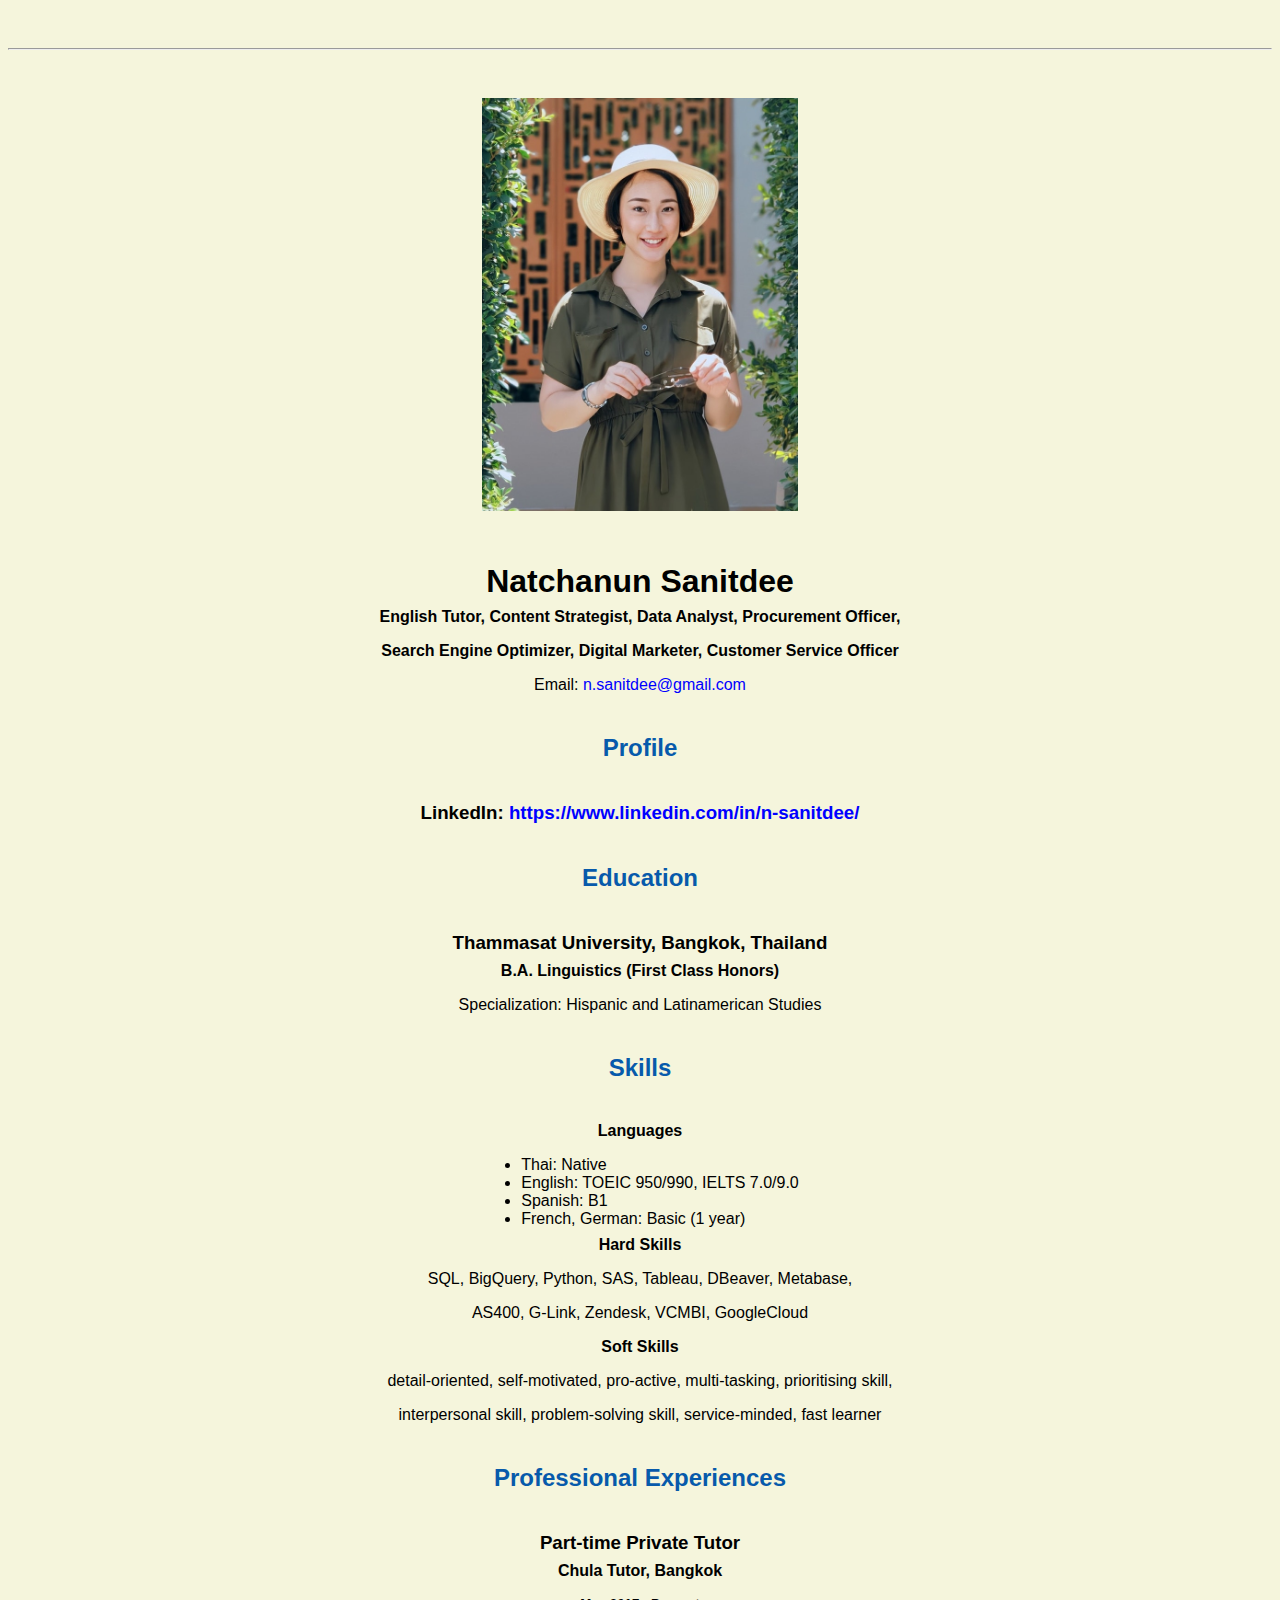
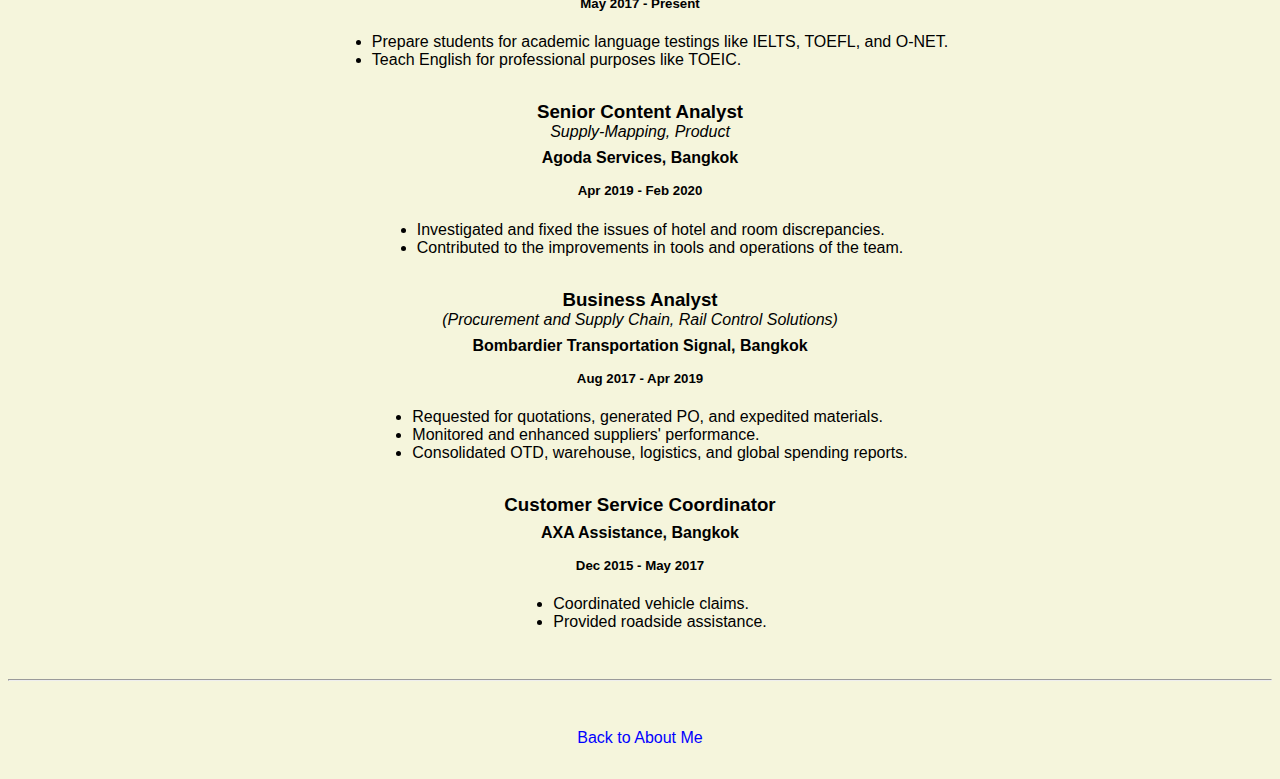
==== resume.html @ cc5cd9ab "Update resume.html" ====
<!doctype html>

<!-- this is a comment for human! -->

<html lang="en">

  <header>
    <title>Natchanun Sanitdee's Resume</title>
    <link rel="stylesheet" href="css/master.css">
    <link rel="FaviconIcon" href="favicon.ico" type="image/x-icon">
    <link rel="shortcut" href="favicon.ico" type="image/x-icon">
    <meta name="viewport" content="width-device-width, initial-scale=1, shrink-to-fit=no">
    <meta name="name" content="Natchanun Sanitdee's Resume">
  </header>

  <body>
    <hr>

    <img src="images/headshot1.jpg" alt="Picture" width="25%">

    <h1>Natchanun Sanitdee</h1>
    <h4>English Tutor, Content Strategist, Data Analyst, Procurement Officer,</h4>
    <h4>Search Engine Optimizer, Digital Marketer, Customer Service Officer</h4>

    <p>Email: <a href="mailto:n.sanitdee@gmail.com" target="_blank">n.sanitdee@gmail.com</a></p>
    <!-- don't post physical address, personal phone number or other personal information on the web! -->

    <h2>Profile</h2>
      <h3>LinkedIn: <a href="https://www.linkedin.com/in/n-sanitdee/" target="_blank">https://www.linkedin.com/in/n-sanitdee/</a></h3>

    <h2>Education</h2>

    <h3>Thammasat University, Bangkok, Thailand</h3>
    <h4>B.A. Linguistics (First Class Honors)</h4>
    <p>Specialization: Hispanic and Latinamerican Studies</p>
    
    <h2>Skills</h2>
    <h4>Languages</h4>  
     <ul>
        <li>Thai:           Native</li>
        <li>English:        TOEIC 950/990, IELTS 7.0/9.0</li>
        <li>Spanish:        B1</li>
        <li>French, German: Basic (1 year)</li>
    </ul>
    
    <h4>Hard Skills</h4>
    <p>SQL, BigQuery, Python, SAS, Tableau, DBeaver, Metabase,</p>
    <p>AS400, G-Link, Zendesk, VCMBI, GoogleCloud</p>
    
    <h4>Soft Skills</h4>
    <p>detail-oriented, self-motivated, pro-active, multi-tasking, prioritising skill,</p>
    <p>interpersonal skill, problem-solving skill, service-minded, fast learner</p>
    
    <h2>Professional Experiences</h2>

    <h3>Part-time Private Tutor</h3>
    <h4>Chula Tutor, Bangkok</h4>
    <h5>May 2017 - Present</h5>
      <ul>
        <li>Prepare students for academic language testings like IELTS, TOEFL, and O-NET.</li>
        <li>Teach English for professional purposes like TOEIC.</li>
      </ul>

    <h3>Senior Content Analyst</h3>
    <i>Supply-Mapping, Product</i>
    <h4>Agoda Services, Bangkok</h4>
    <h5>Apr 2019 - Feb 2020</h5>
      <ul>
        <li>Investigated and fixed the issues of hotel and room discrepancies.</li>
        <li>Contributed to the improvements in tools and operations of the team.</li>
      </ul>
    
       <h3>Business Analyst</h3>
    <i>(Procurement and Supply Chain, Rail Control Solutions)</i>
    <h4>Bombardier Transportation Signal, Bangkok</h4>
    <h5>Aug 2017 - Apr 2019</h5>
      <ul>
        <li>Requested for quotations, generated PO, and expedited materials.</li>
        <li>Monitored and enhanced suppliers' performance.</li>
        <li>Consolidated OTD, warehouse, logistics, and global spending reports.</li>
      </ul>
    
        <h3>Customer Service Coordinator</h3>
    <h4>AXA Assistance, Bangkok</h4>
    <h5>Dec 2015 - May 2017</h5>
      <ul>
        <li>Coordinated vehicle claims.</li>
        <li>Provided roadside assistance.</li>
      </ul>
    
  </body>

  <footer>
  <hr>
  <p><a href="index.html">Back to About Me</a><p>
  </footer>

</html>
---- css/master.css ----
/* Cascading stylesheet for the website */

/* Text inside these asterisks and slashes are comments for human */

  a {
    color: blue; /* set the text color to blue here */
    text-decoration: none; /* This means we do not want hyperlinks to be underlined */
  }

  a:hover {
    color: red; /* set the text color to red here */
    text-decoration: none; /* This means we do not want hyperlinks to be underlined */
  }

  body {
    background-color: beige; /* set the background color here */
    color: black; /* set the text color to black here */
    font-family: sans-serif, Arial, Helvetica; /* set the font here */
    text-align: center; /* set the text alignment here */
   }

  footer {
    margin-top: 2rem;
    margin-bottom: 2rem;
  }

  h1 {
    margin-bottom: 0.5rem;
    margin-top: 3rem;
   }

  h2 {
    color: #075AAB; /* set the text color of to #075AAB here */
    /* set both the bottom margin and top margin to 2.5rem here */
    margin-bottom: 2.5rem;
    margin-top: 2.5rem;
   }

  h3 {
    margin-bottom: 0;
    margin-top: 2rem;
  }

  h4 {
    margin-bottom: 1rem;
    margin-top: 0.5rem;
  }

  h5 {
    margin-top: 0.5rem;
  }

  hr {
    margin-bottom: 3rem;
    margin-top: 3rem;
  }

  /* this controls how the bullet points in the resume page looks */
  ul {
    display: table;
    margin: 0 auto;
    text-align: left;
  }
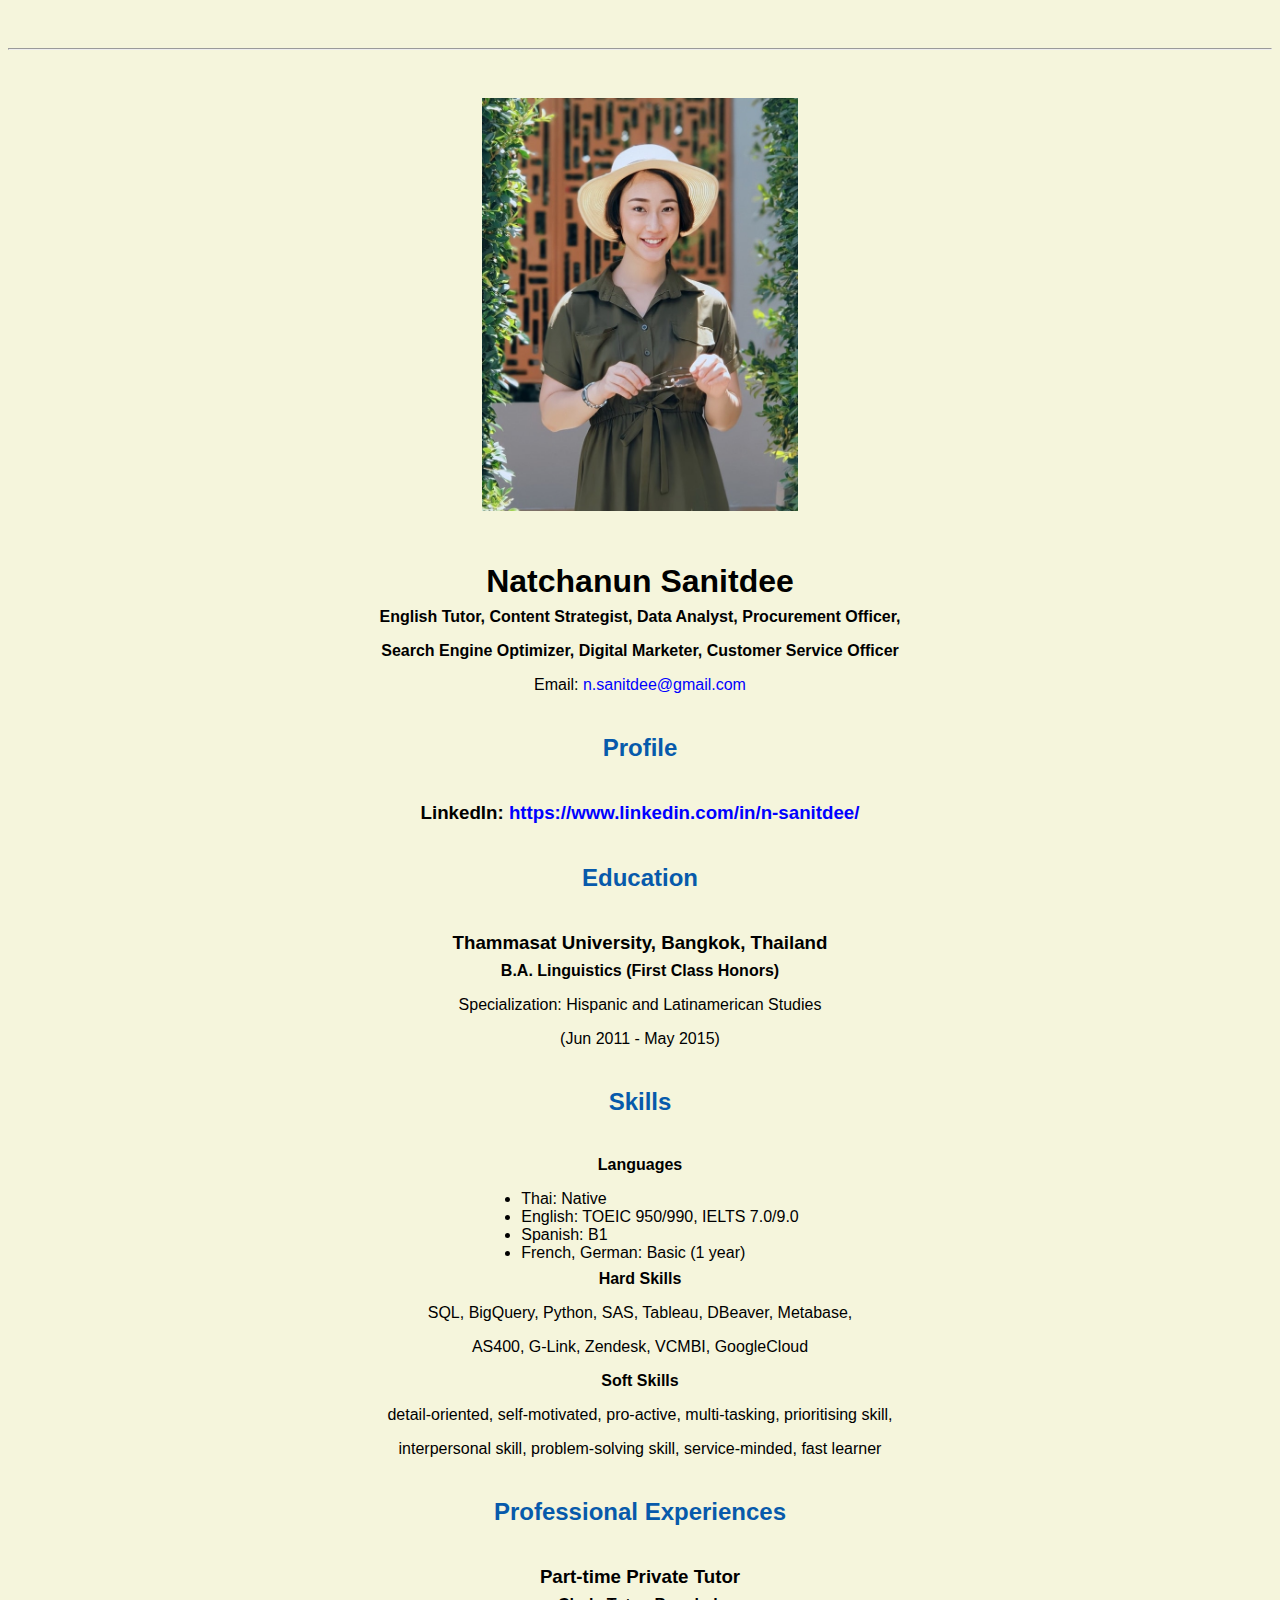
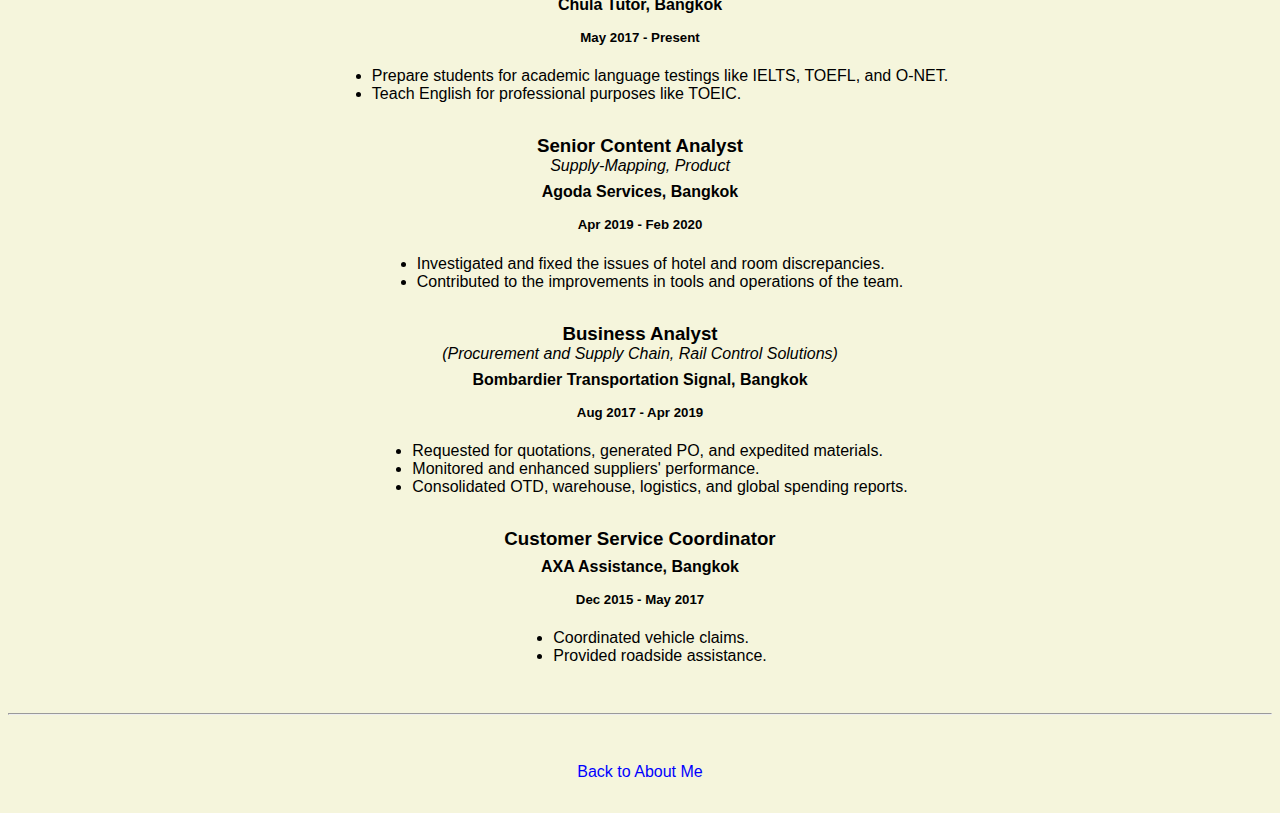
==== commit d9d92439: "Update resume.html" ====
--- a/resume.html
+++ b/resume.html
@@ -33,6 +33,7 @@
     <h3>Thammasat University, Bangkok, Thailand</h3>
     <h4>B.A. Linguistics (First Class Honors)</h4>
     <p>Specialization: Hispanic and Latinamerican Studies</p>
+    <p>(Jun 2011 - May 2015)</P>
     
     <h2>Skills</h2>
     <h4>Languages</h4>  
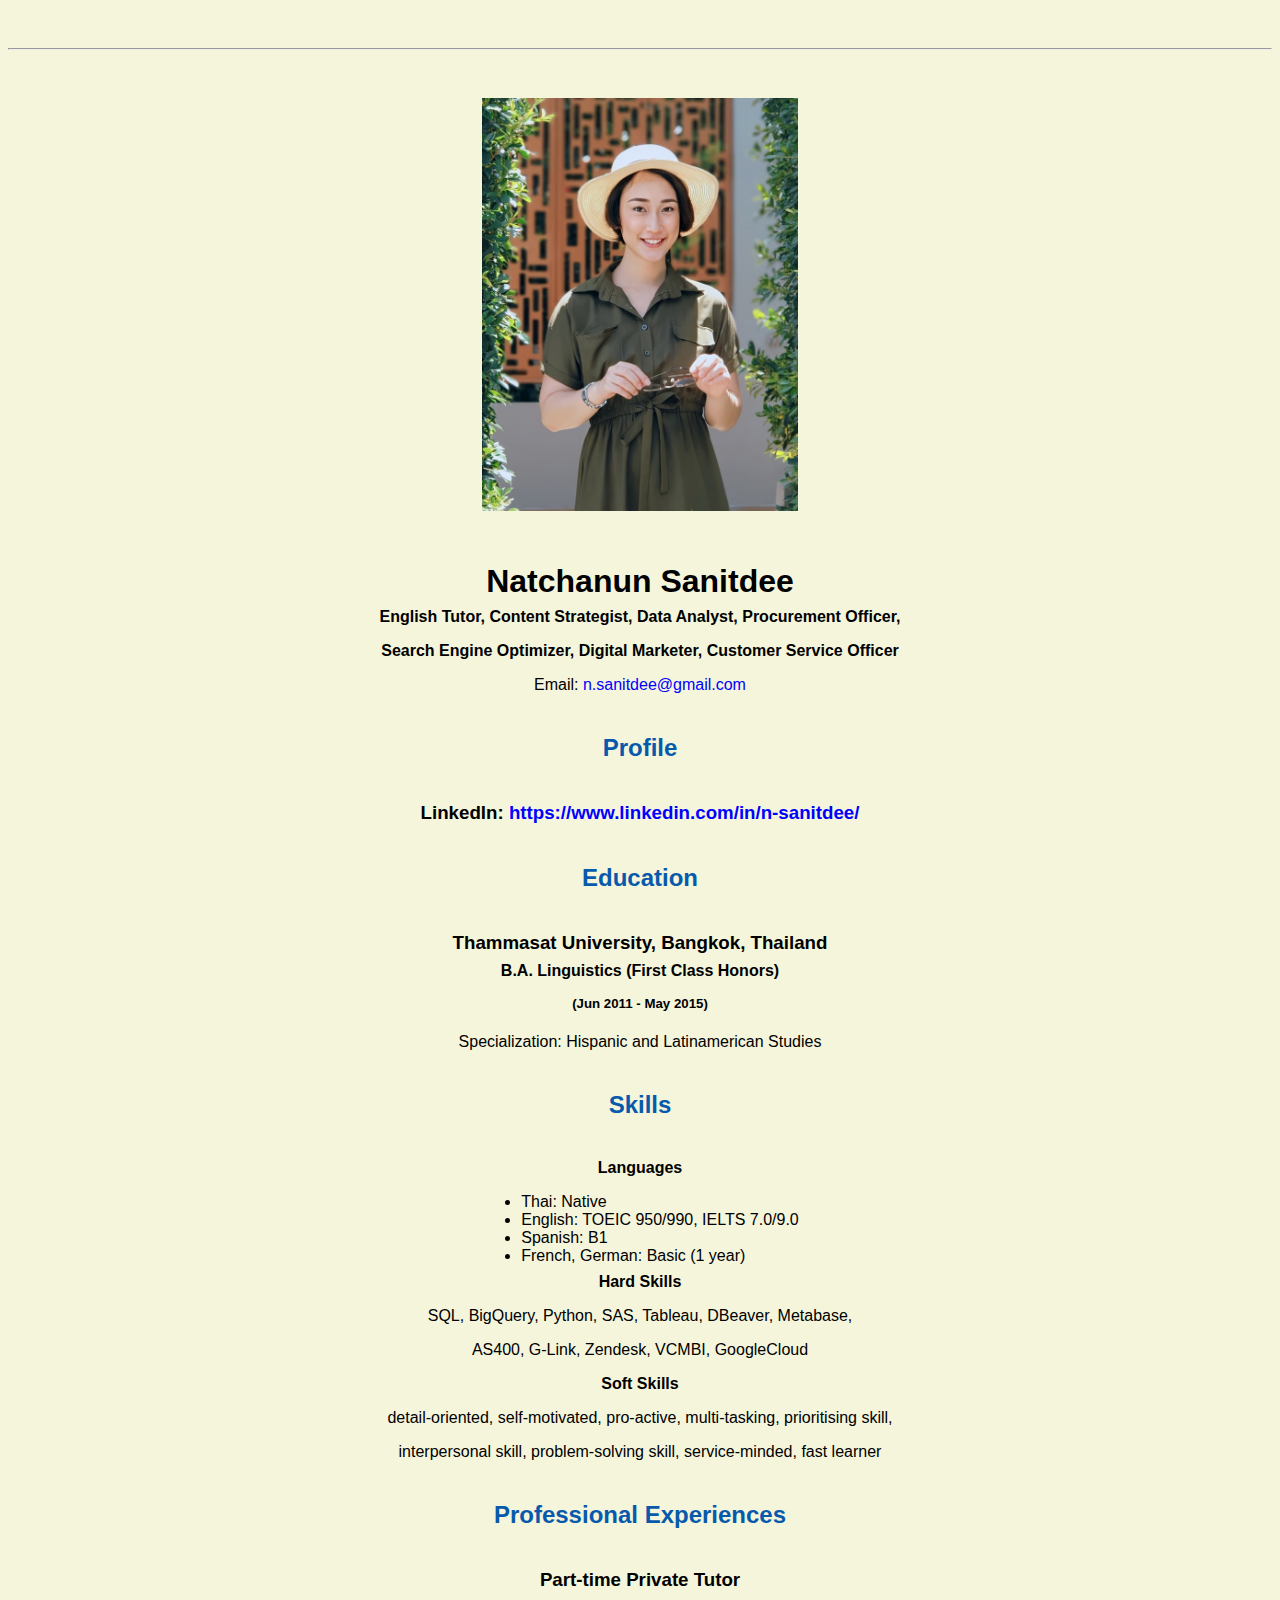
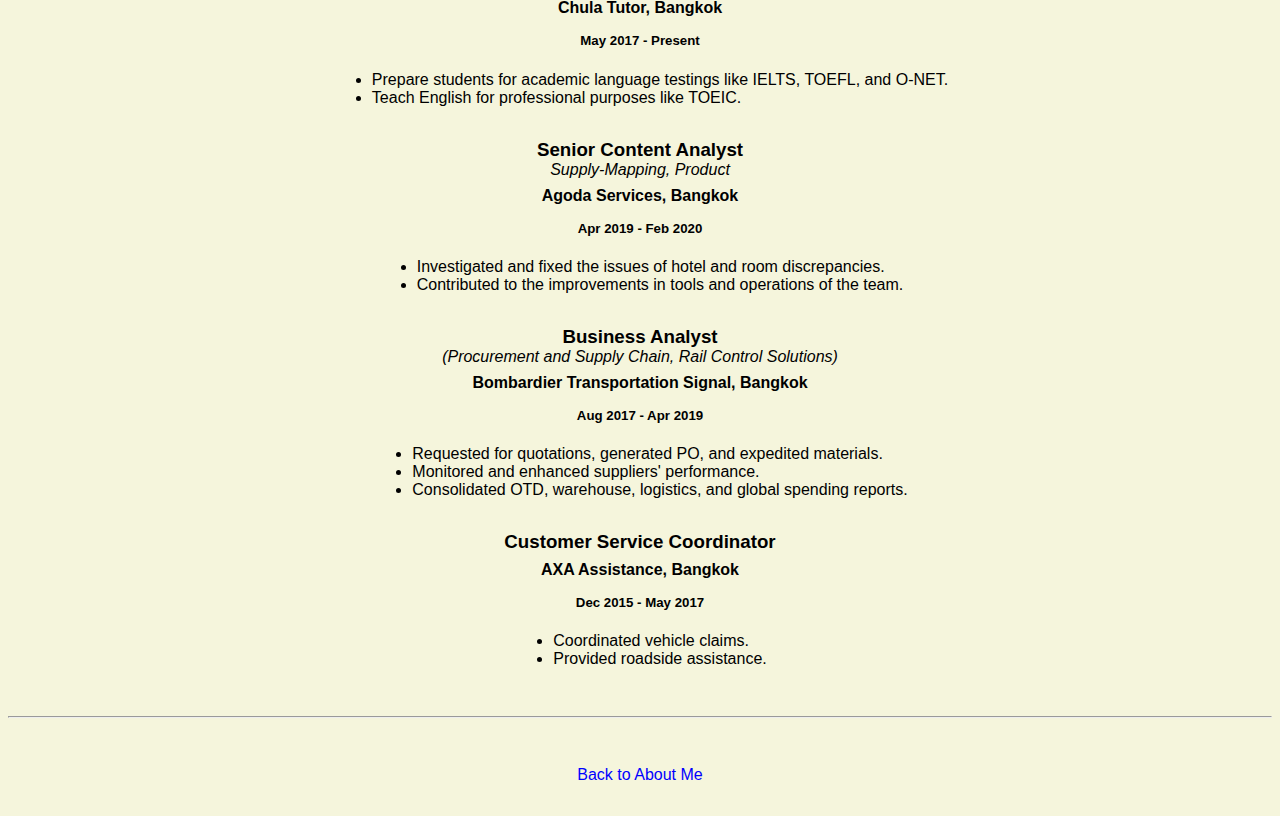
==== commit d6f6e9d7: "Update resume.html" ====
--- a/resume.html
+++ b/resume.html
@@ -32,8 +32,8 @@
 
     <h3>Thammasat University, Bangkok, Thailand</h3>
     <h4>B.A. Linguistics (First Class Honors)</h4>
+    <h5>(Jun 2011 - May 2015)</h5>
     <p>Specialization: Hispanic and Latinamerican Studies</p>
-    <p>(Jun 2011 - May 2015)</P>
     
     <h2>Skills</h2>
     <h4>Languages</h4>  
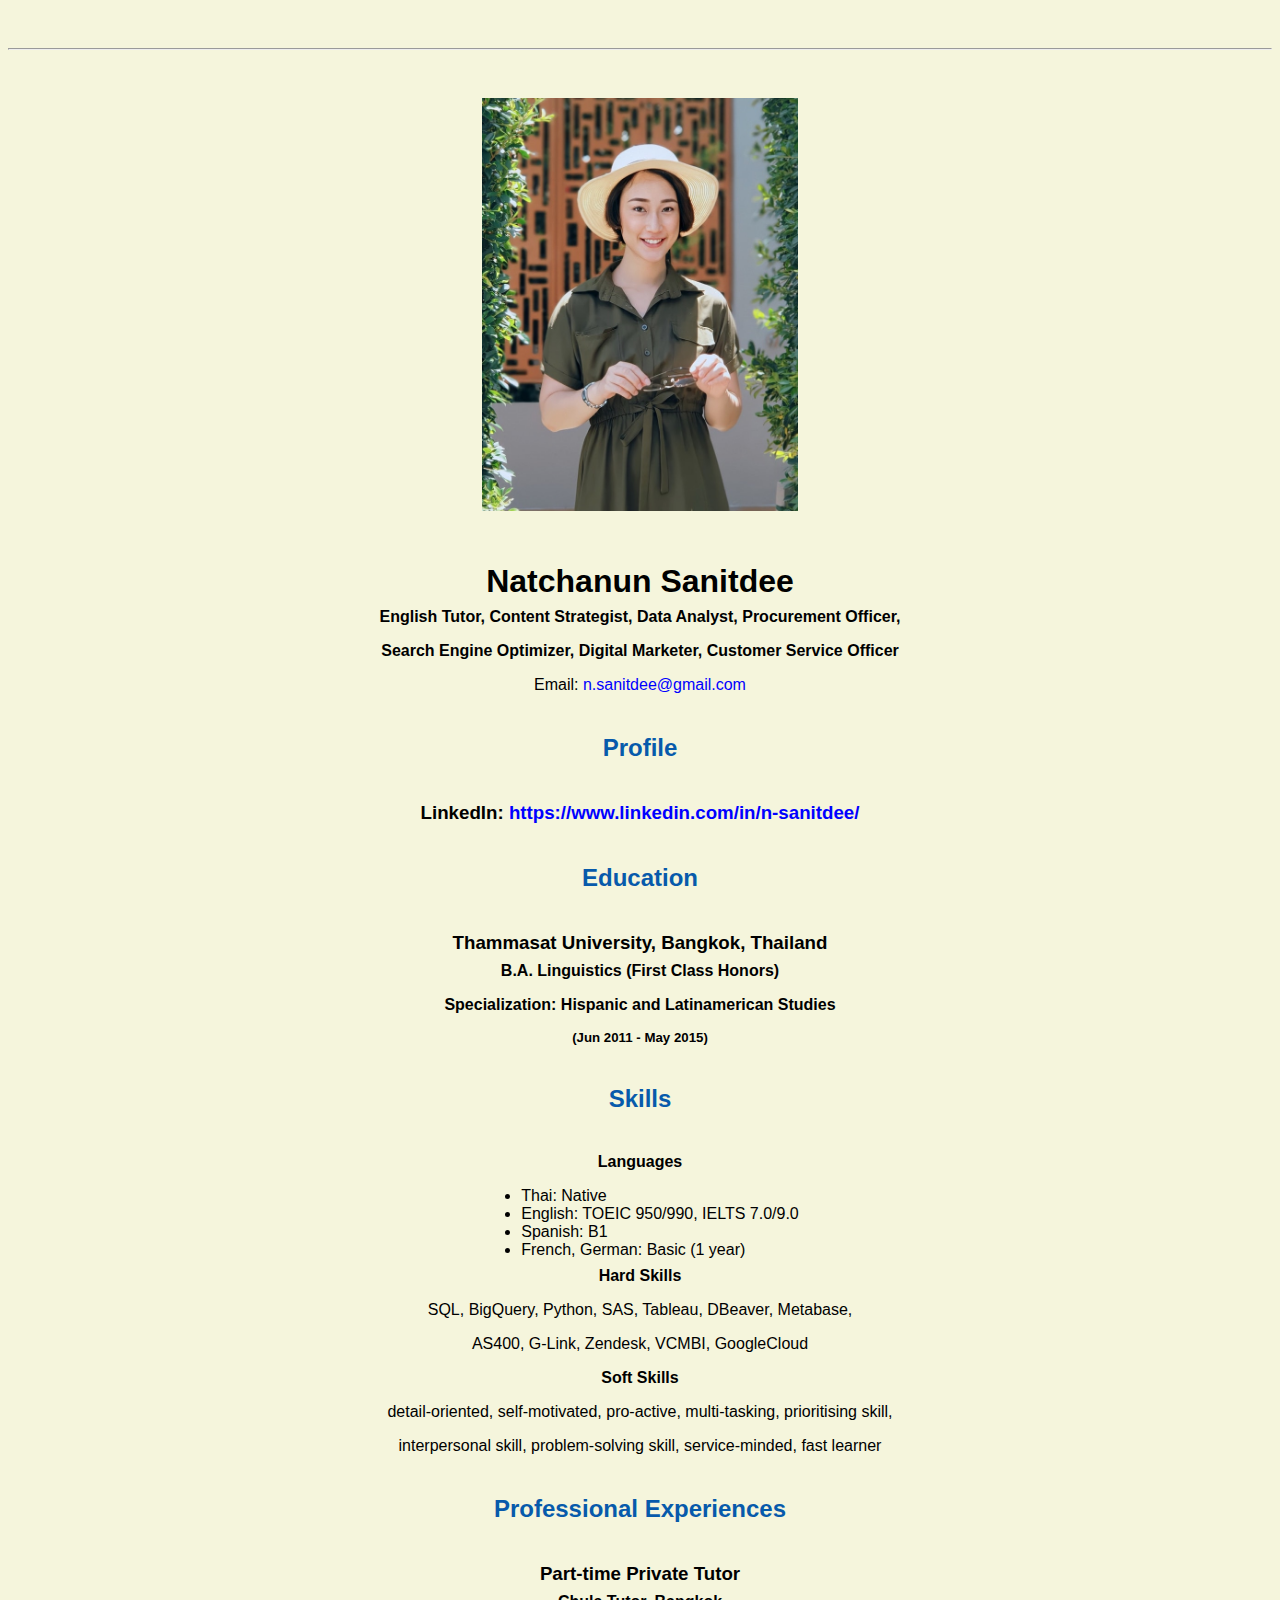
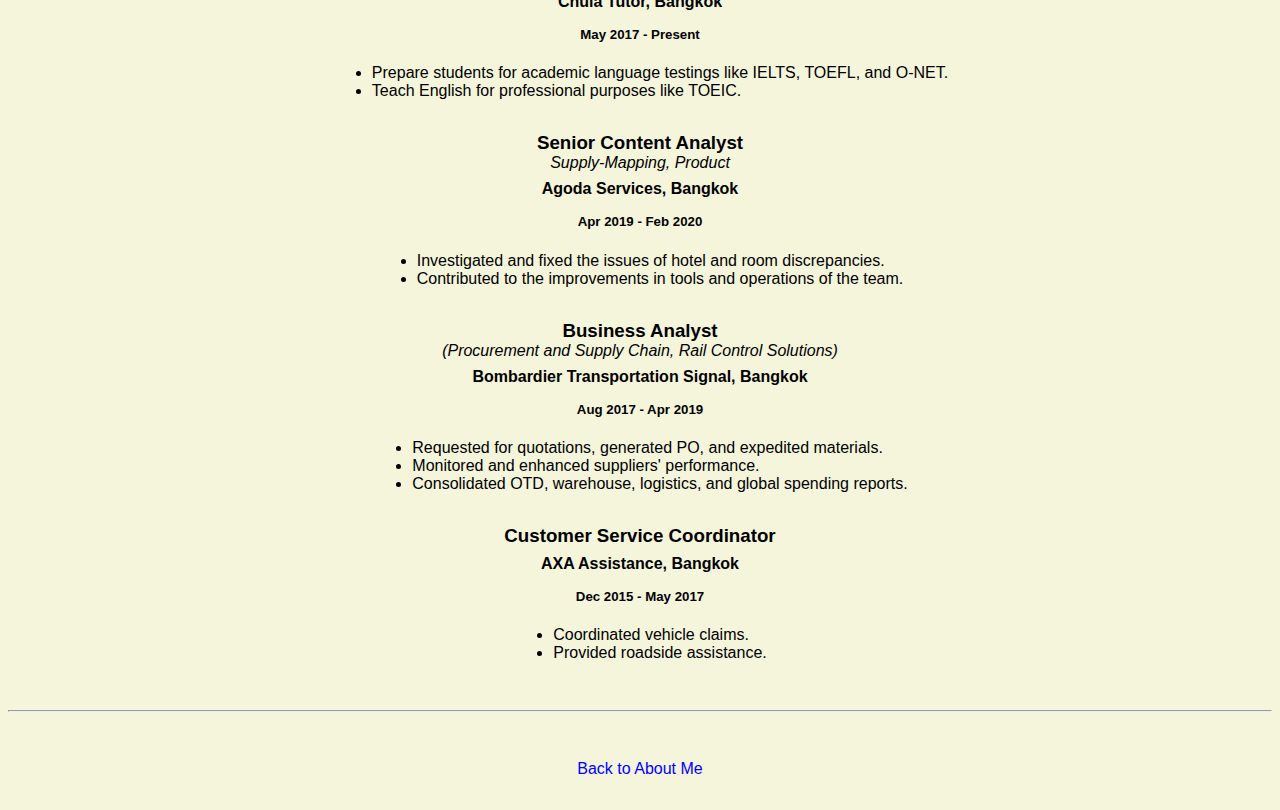
==== commit 1a5a91a8: "Update resume.html" ====
--- a/resume.html
+++ b/resume.html
@@ -32,8 +32,9 @@
 
     <h3>Thammasat University, Bangkok, Thailand</h3>
     <h4>B.A. Linguistics (First Class Honors)</h4>
+    <h4>Specialization: Hispanic and Latinamerican Studies</h4>
     <h5>(Jun 2011 - May 2015)</h5>
-    <p>Specialization: Hispanic and Latinamerican Studies</p>
+ 
     
     <h2>Skills</h2>
     <h4>Languages</h4>  
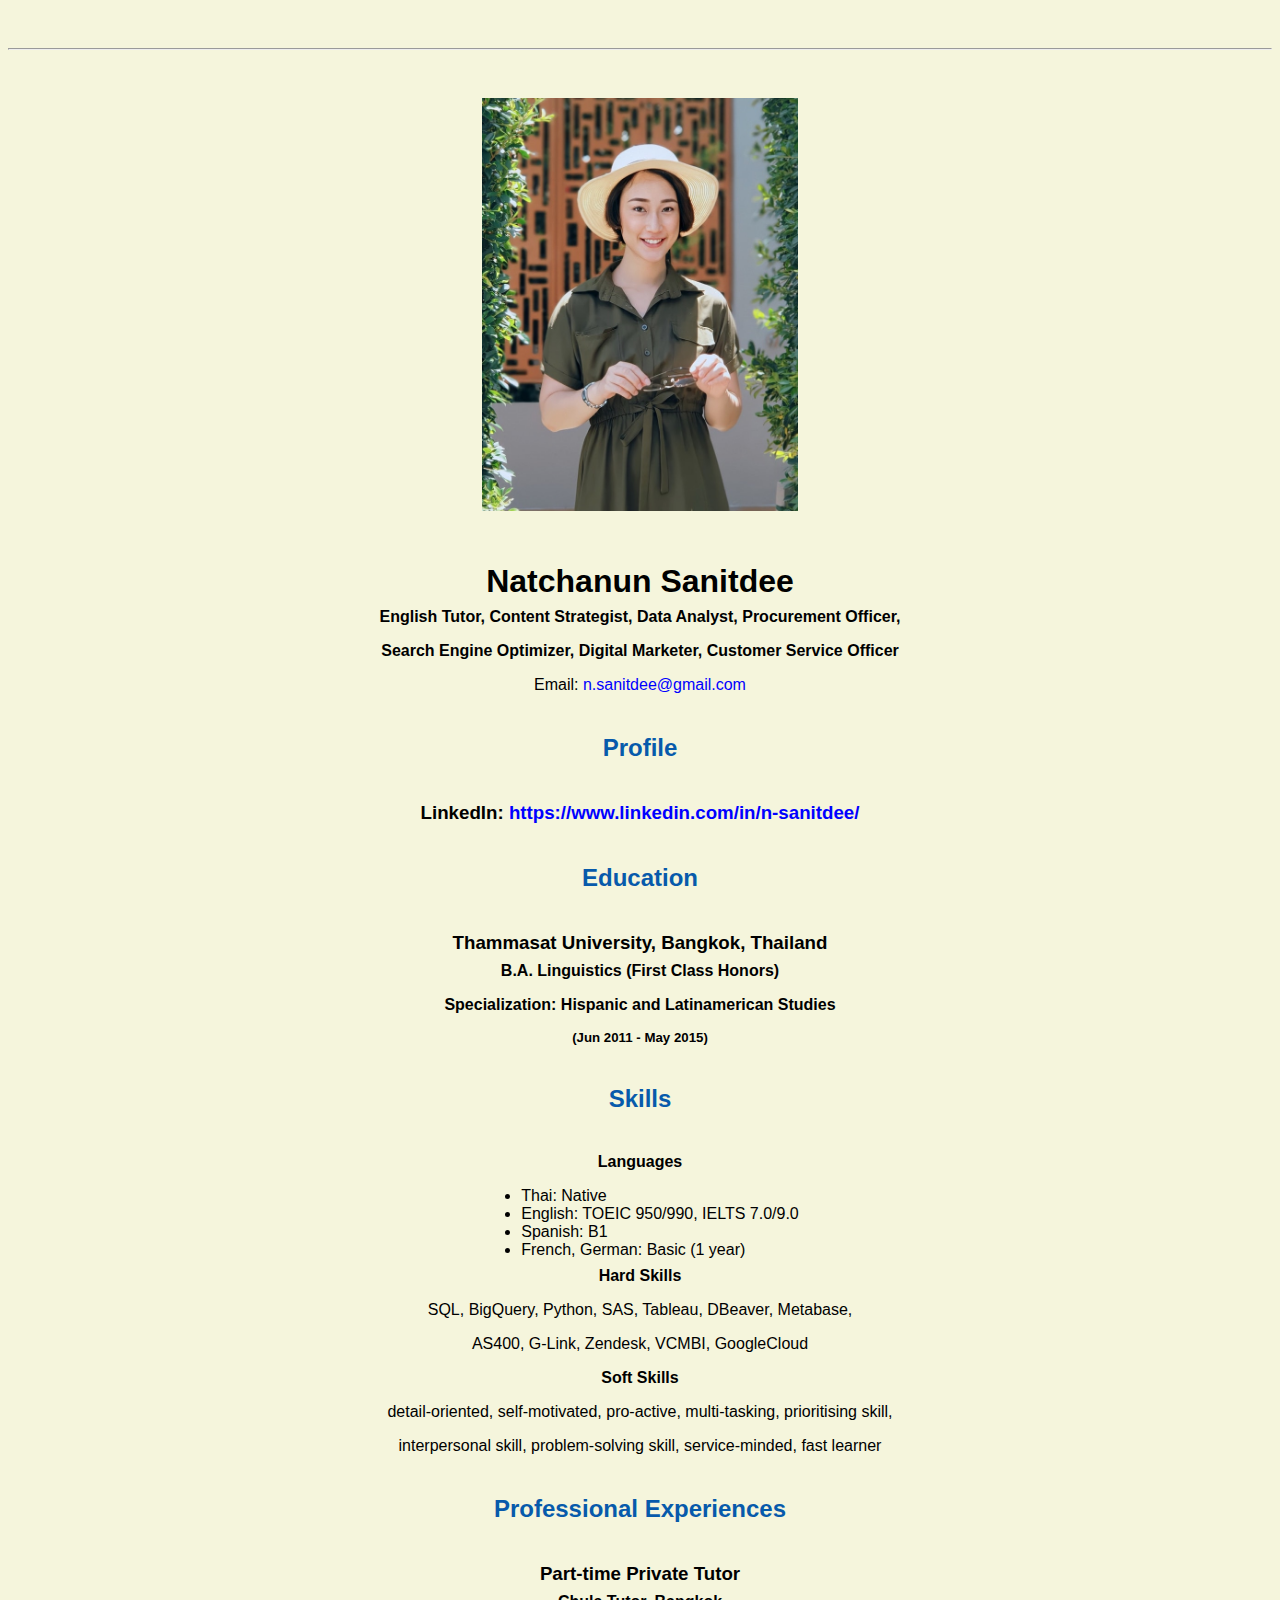
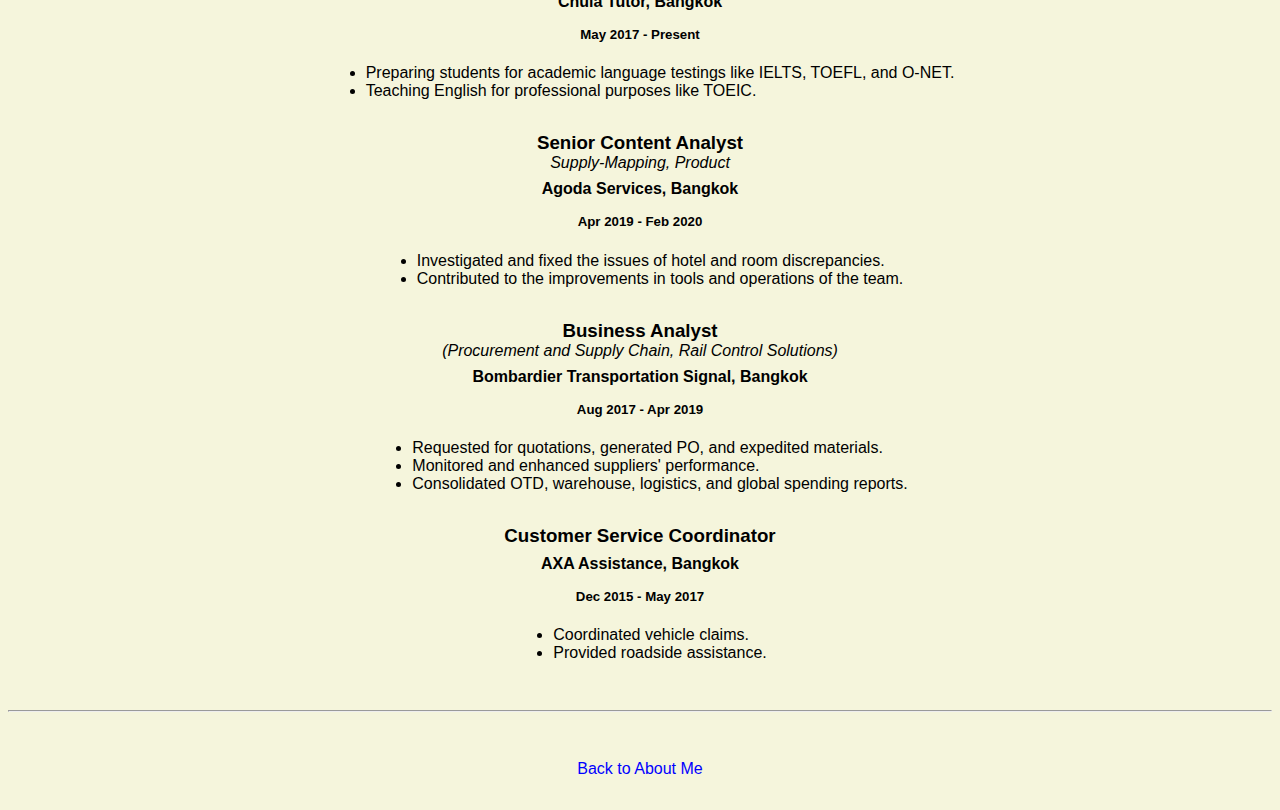
==== commit fef77a3c: "Update resume.html" ====
--- a/resume.html
+++ b/resume.html
@@ -59,8 +59,8 @@
     <h4>Chula Tutor, Bangkok</h4>
     <h5>May 2017 - Present</h5>
       <ul>
-        <li>Prepare students for academic language testings like IELTS, TOEFL, and O-NET.</li>
-        <li>Teach English for professional purposes like TOEIC.</li>
+        <li>Preparing students for academic language testings like IELTS, TOEFL, and O-NET.</li>
+        <li>Teaching English for professional purposes like TOEIC.</li>
       </ul>
 
     <h3>Senior Content Analyst</h3>
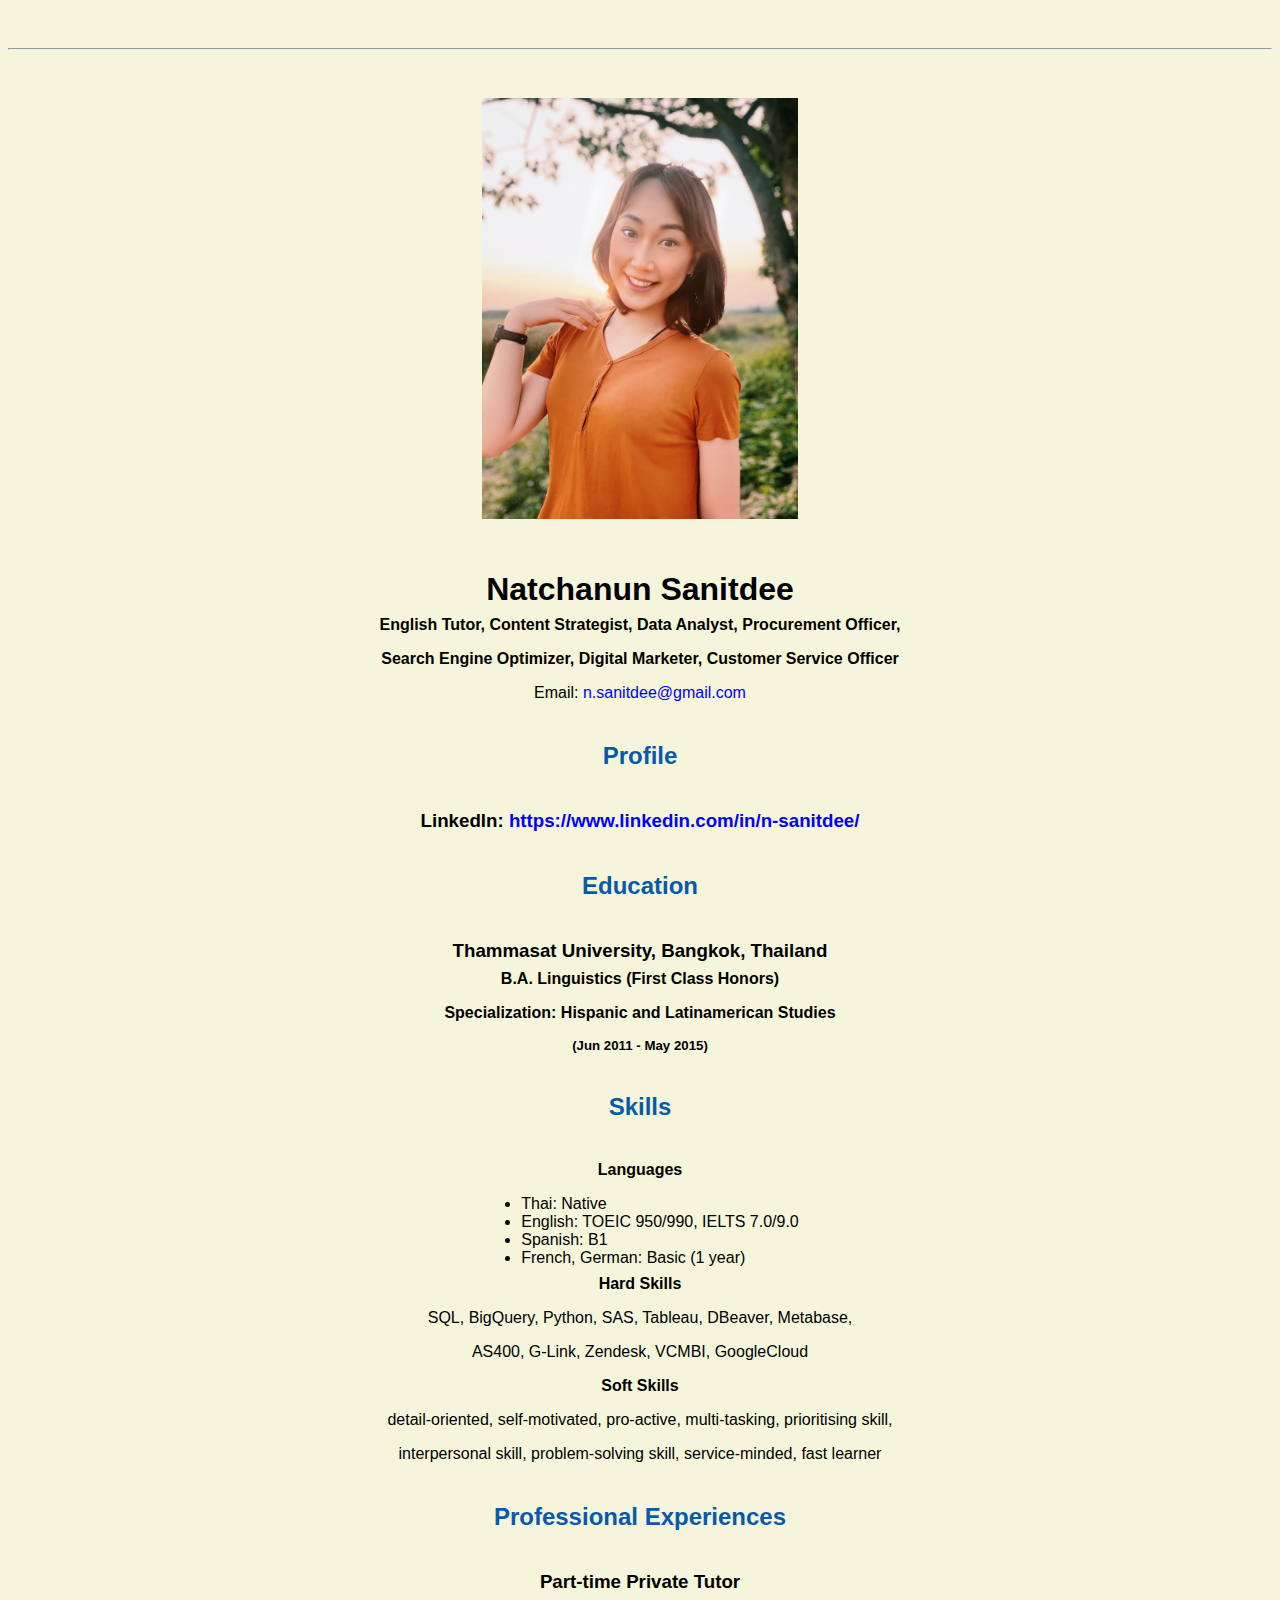
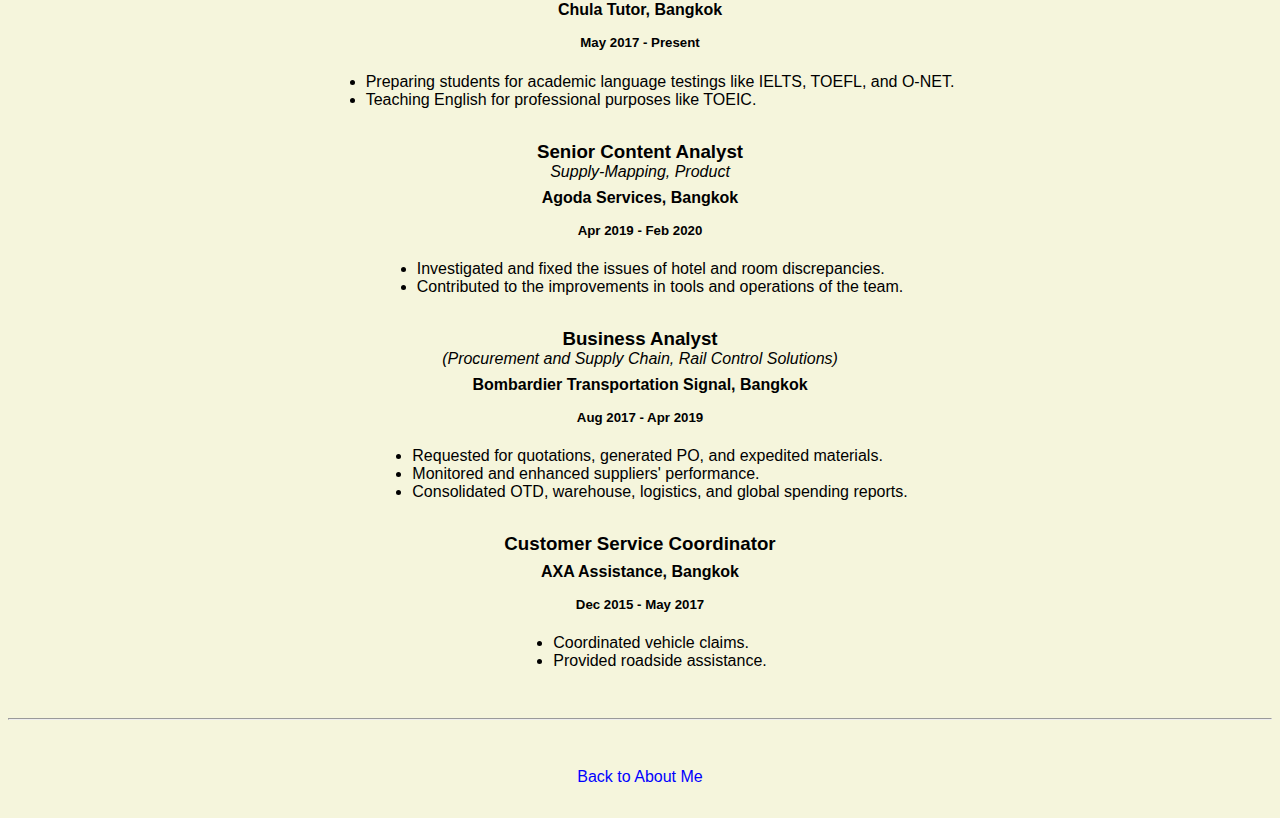
==== commit d822d7db: "Update resume.html" ====
--- a/resume.html
+++ b/resume.html
@@ -16,7 +16,7 @@
   <body>
     <hr>
 
-    <img src="images/headshot1.jpg" alt="Picture" width="25%">
+    <img src="images/Remini20210409204945753.JPG" alt="Picture" width="25%">
 
     <h1>Natchanun Sanitdee</h1>
     <h4>English Tutor, Content Strategist, Data Analyst, Procurement Officer,</h4>
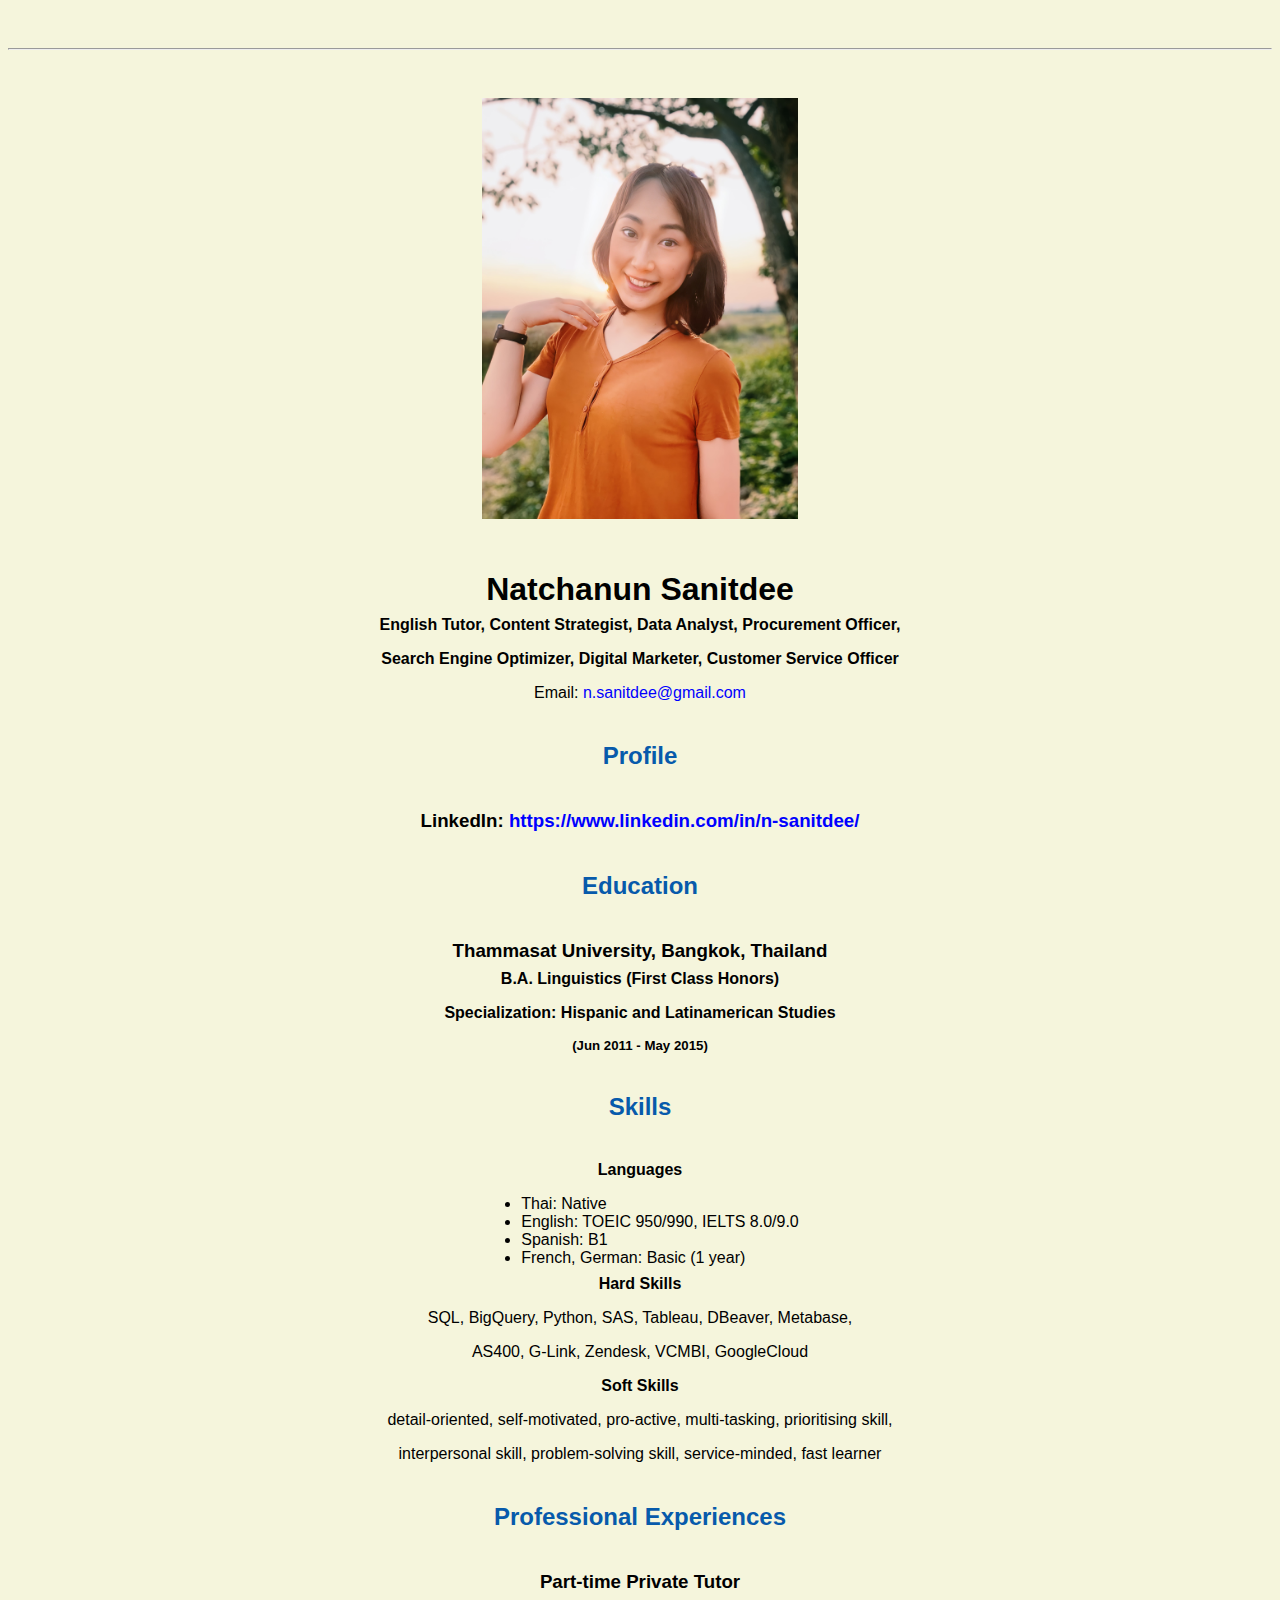
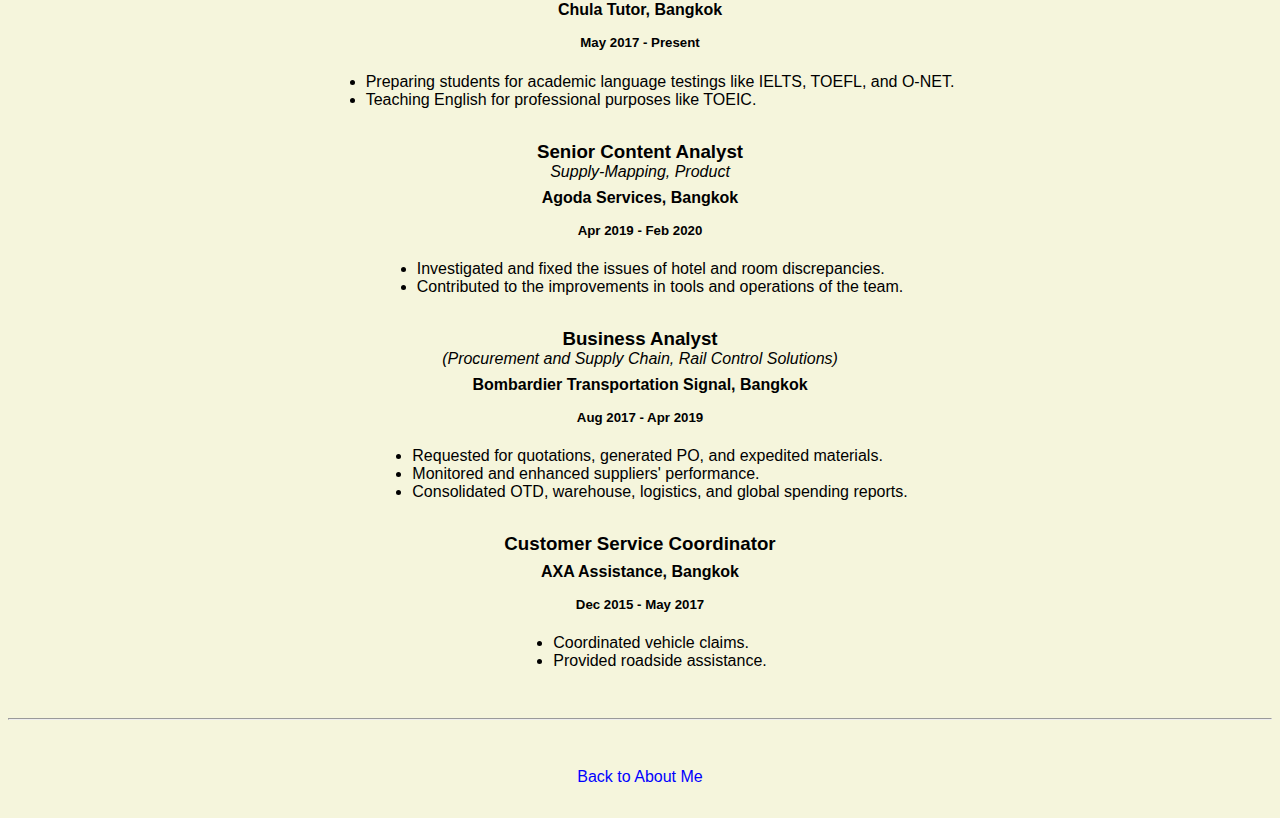
==== commit 5cd2ecdf: "Update resume.html" ====
--- a/resume.html
+++ b/resume.html
@@ -40,7 +40,7 @@
     <h4>Languages</h4>  
      <ul>
         <li>Thai:           Native</li>
-        <li>English:        TOEIC 950/990, IELTS 7.0/9.0</li>
+        <li>English:        TOEIC 950/990, IELTS 8.0/9.0</li>
         <li>Spanish:        B1</li>
         <li>French, German: Basic (1 year)</li>
     </ul>
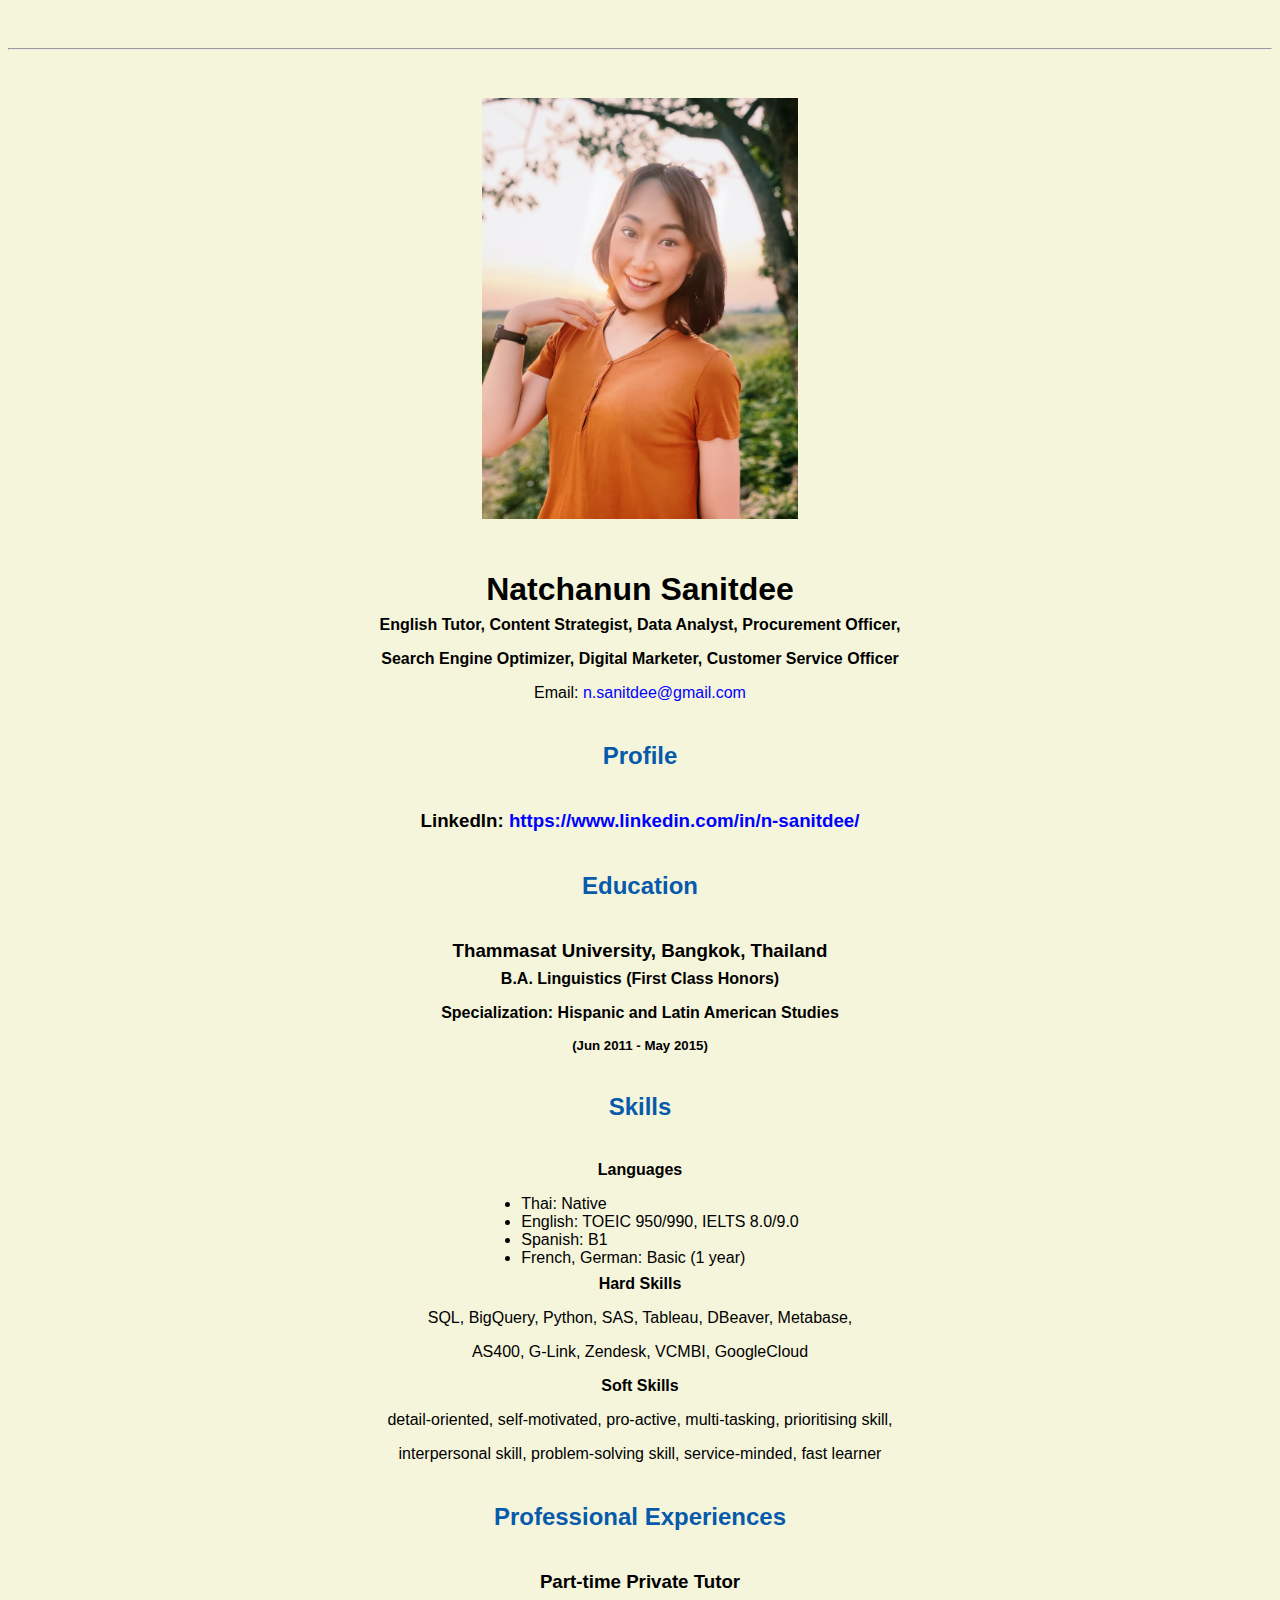
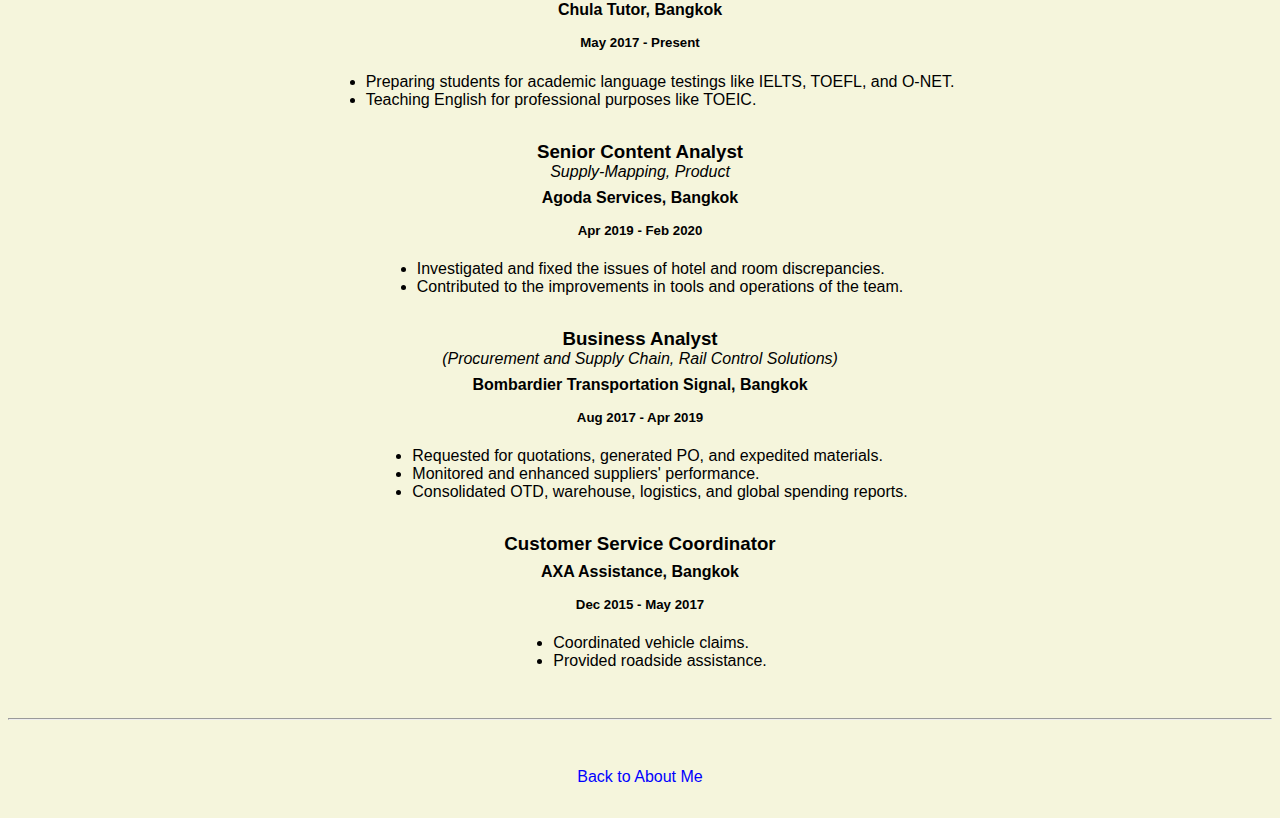
==== commit 24905773: "Update resume.html" ====
--- a/resume.html
+++ b/resume.html
@@ -32,7 +32,7 @@
 
     <h3>Thammasat University, Bangkok, Thailand</h3>
     <h4>B.A. Linguistics (First Class Honors)</h4>
-    <h4>Specialization: Hispanic and Latinamerican Studies</h4>
+    <h4>Specialization: Hispanic and Latin American Studies</h4>
     <h5>(Jun 2011 - May 2015)</h5>
  
     
